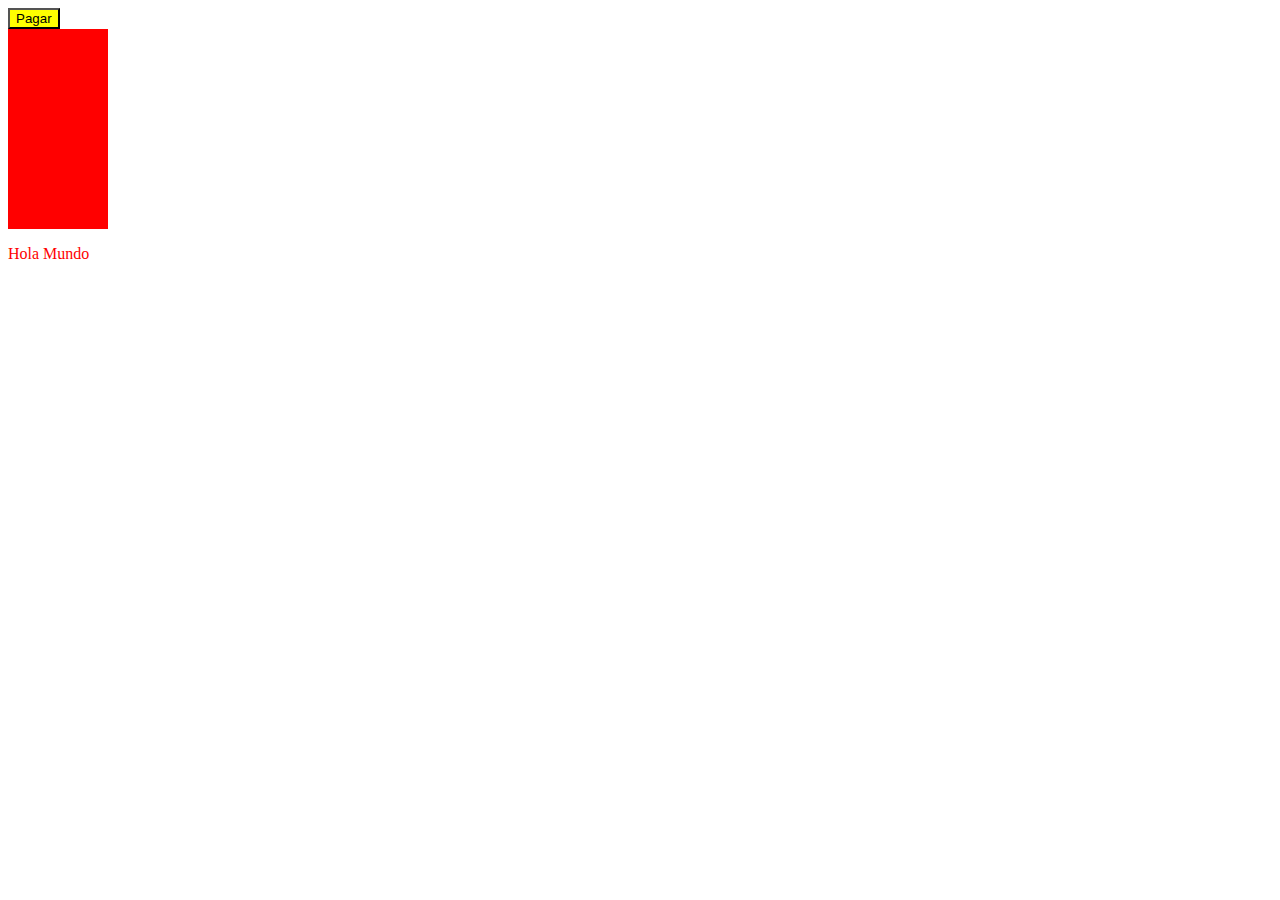
==== Boletines/index.html @ f7801871 "Initial commit" ====
<!DOCTYPE html>
<html lang="es" dir="ltr">
  <head>
    <meta charset="utf-8">
    <title></title>
    <style>
      p{
        color:red;
      }
      .red{
        height: 200px;
        width:100px;
        background-color: red;
      }
      #boton-pago{
        background-color: yellow;
      }
    </style>
  </head>
  <body>
    <button id="boton-pago" type="button" name="button">Pagar</button>
    <div class="red texto-blanco">
    </div>
    <p>Hola Mundo</p>
  </body>
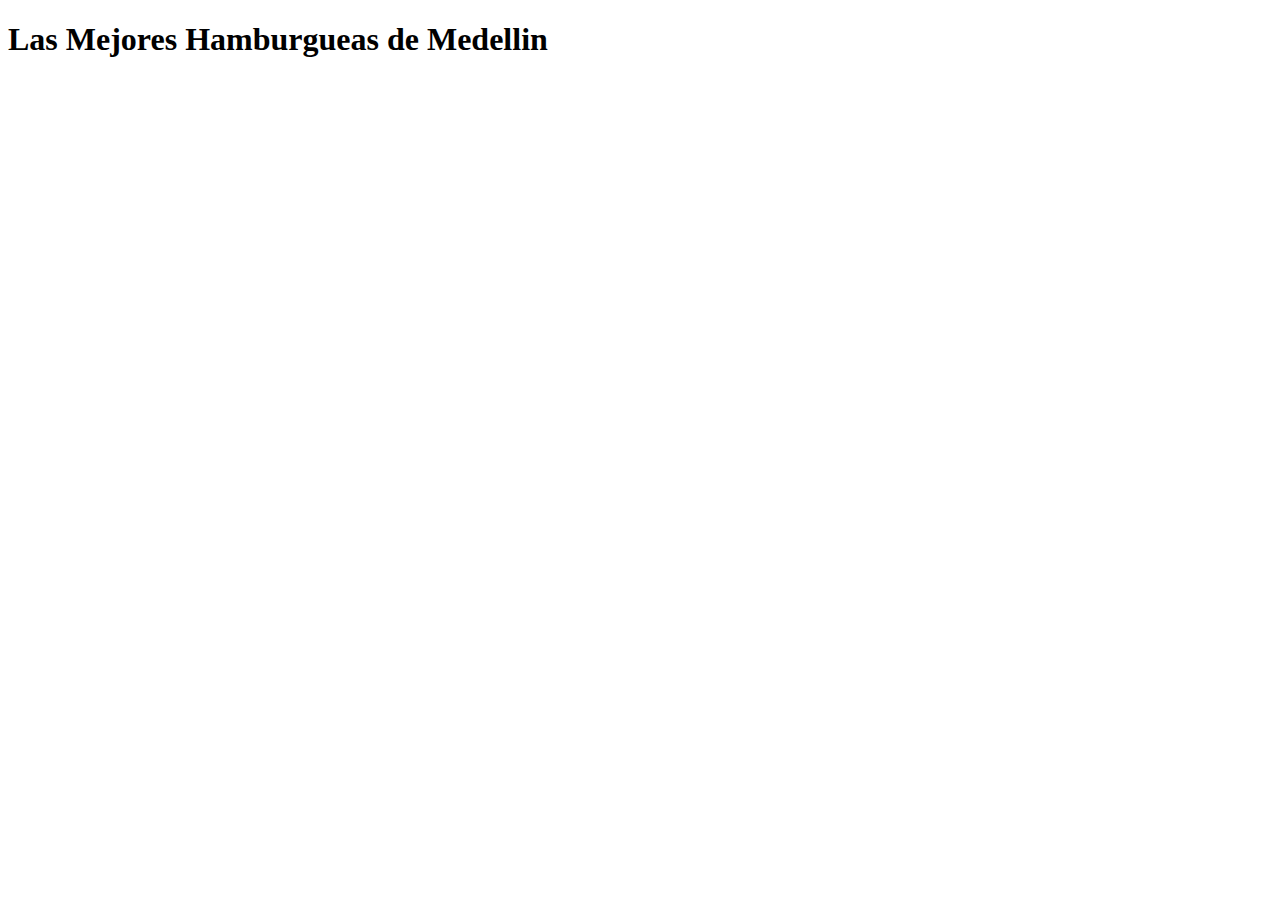
==== commit 39022910: "int. el container, content, y colocando el titulo h1." ====
--- a/Boletines/index.html
+++ b/Boletines/index.html
@@ -2,24 +2,18 @@
 <html lang="es" dir="ltr">
   <head>
     <meta charset="utf-8">
-    <title></title>
-    <style>
-      p{
-        color:red;
-      }
-      .red{
-        height: 200px;
-        width:100px;
-        background-color: red;
-      }
-      #boton-pago{
-        background-color: yellow;
-      }
-    </style>
+    <title>Las Mejores Hamburguesas de Medellin</title>
+    <link rel="stylesheet" href="https://necolas.github.io/normalize.css/8.0.1/normalize.css">
+    <link rel="stylesheet" href="./assets/css/main.css">
   </head>
   <body>
-    <button id="boton-pago" type="button" name="button">Pagar</button>
-    <div class="red texto-blanco">
+    <!-- crawlers,arañas, los scrappers  -->
+    <div class="container">
+      <div class="content">
+        <header>
+          <h1>Las Mejores Hamburgueas de Medellin</h1>
+        </header>        
+      </div>
     </div>
-    <p>Hola Mundo</p>
   </body>
+</html>
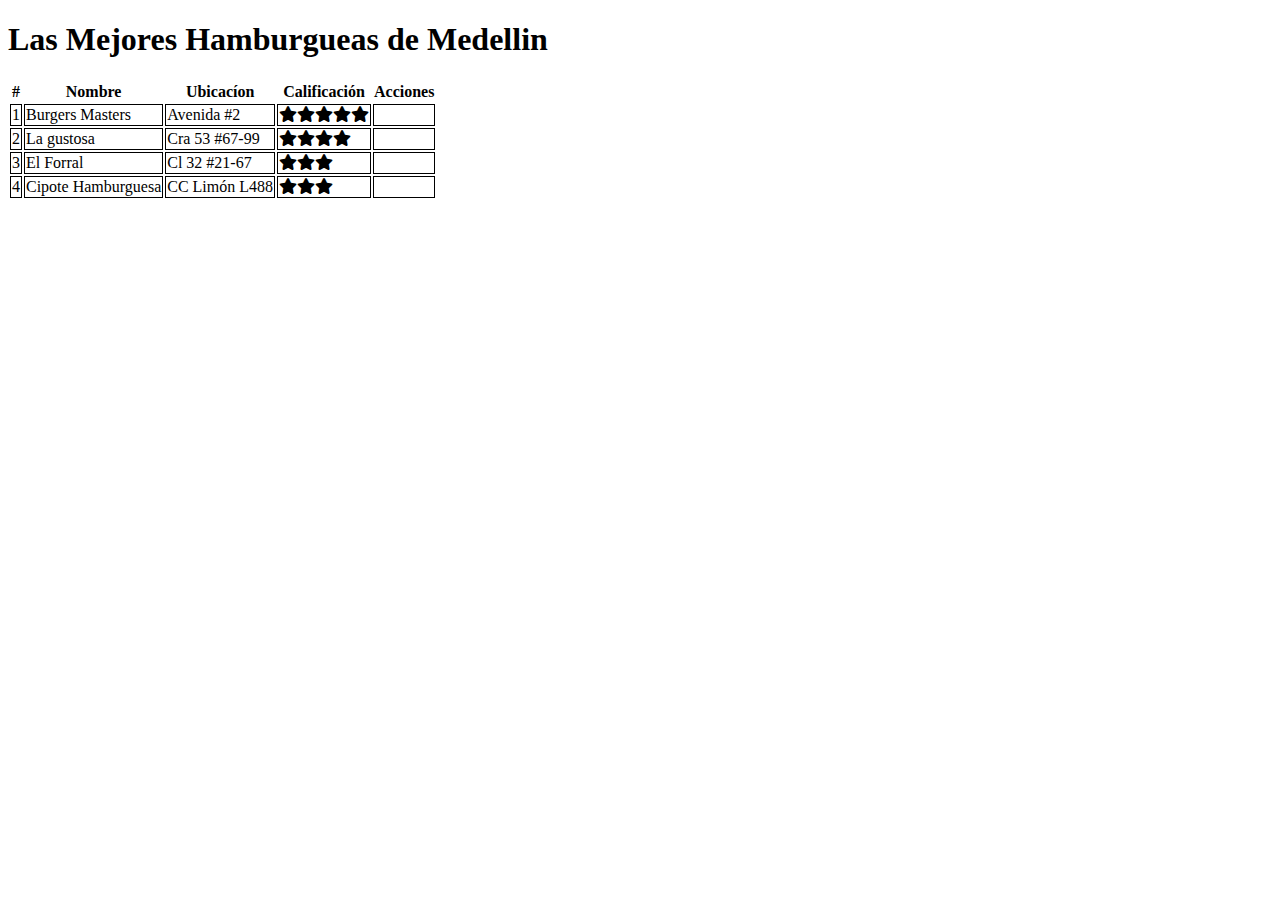
==== commit d65e1690: "Creacion de cuadro,css,logotipos." ====
--- a/Boletines/index.html
+++ b/Boletines/index.html
@@ -5,6 +5,7 @@
     <title>Las Mejores Hamburguesas de Medellin</title>
     <link rel="stylesheet" href="https://necolas.github.io/normalize.css/8.0.1/normalize.css">
     <link rel="stylesheet" href="./assets/css/main.css">
+    <link rel="stylesheet" href="./font-awesome/css/all.css">
   </head>
   <body>
     <!-- crawlers,arañas, los scrappers  -->
@@ -12,7 +13,51 @@
       <div class="content">
         <header>
           <h1>Las Mejores Hamburgueas de Medellin</h1>
-        </header>        
+        </header>
+        <table>
+          <!--todo lo que va dentro de la tabal va aquí-->
+          <thead>
+            <th>#</th>
+            <th>Nombre</th>
+            <th>Ubicacíon</th>
+            <th>Calificación</th>
+            <th>Acciones</th>
+          </thead>
+          <tbody>
+            <tr>
+              <!--tienen que tener el mismo numero que las th-->
+              <td>1</td>
+              <td>Burgers Masters</td>
+              <td>Avenida #2</td>
+              <td><i class="fas fa-star"><i class="fas fa-star"></i><i class="fas fa-star"></i><i class="fas fa-star"></i><i class="fas fa-star"></i></i></td>
+              <td></td>
+            </tr>
+            <tr>
+              <!--tienen que tener el mismo numero que las th-->
+              <td>2</td>
+              <td>La gustosa</td>
+              <td>Cra 53 #67-99</td>
+              <td><i class="fas fa-star"></i><i class="fas fa-star"></i><i class="fas fa-star"></i><i class="fas fa-star"></i></td>
+              <td></td>
+            </tr>
+            <tr>
+              <!--tienen que tener el mismo numero que las th-->
+              <td>3</td>
+              <td>El Forral</td>
+              <td>Cl 32 #21-67</td>
+              <td><i class="fas fa-star"></i><i class="fas fa-star"></i><i class="fas fa-star"></i></td>
+              <td></td>
+            </tr>
+            <tr>
+              <!--tienen que tener el mismo numero que las th-->
+              <td>4</td>
+              <td>Cipote Hamburguesa</td>
+              <td>CC Limón L488</td>
+              <td><i class="fas fa-star"></i><i class="fas fa-star"></i><i class="fas fa-star"></i></td>
+              <td></td>
+            </tr>
+          </tbody>
+        </table>
       </div>
     </div>
   </body>
--- a/Boletines/assets/css/main.css
+++ b/Boletines/assets/css/main.css
@@ -0,0 +1,14 @@
+p{
+  color:red;
+}
+.red{
+  height: 200px;
+  width:100px;
+  background-color: red;
+}
+#boton-pago{
+  background-color: yellow;
+}
+td{
+  border:solid 1px;
+}
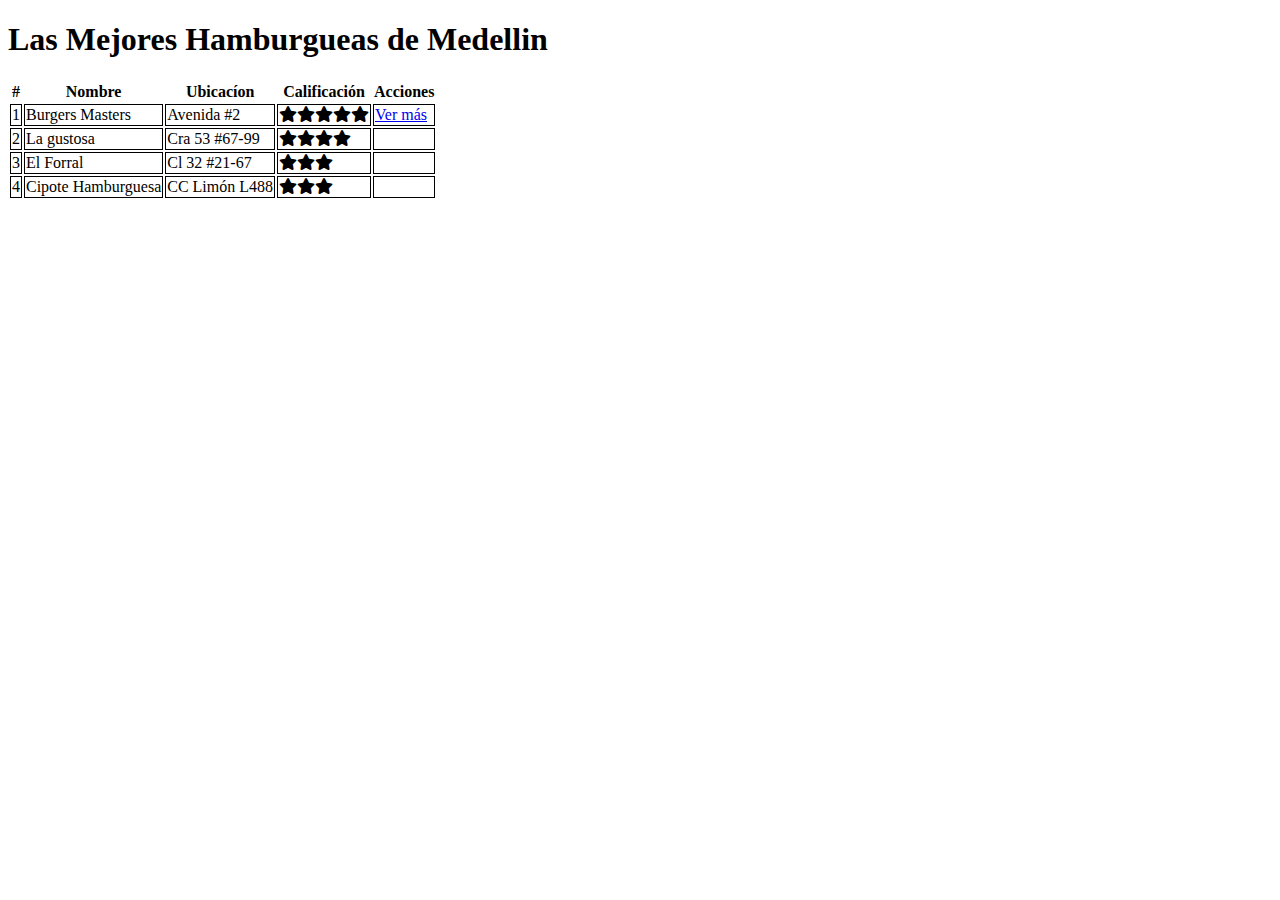
==== commit 7cc2ed42: "Implementacion de otras paginas." ====
--- a/Boletines/index.html
+++ b/Boletines/index.html
@@ -30,7 +30,9 @@
               <td>Burgers Masters</td>
               <td>Avenida #2</td>
               <td><i class="fas fa-star"><i class="fas fa-star"></i><i class="fas fa-star"></i><i class="fas fa-star"></i><i class="fas fa-star"></i></i></td>
-              <td></td>
+              <td>
+                <a href="./Restaurantes/Burgers.html">Ver más</a>
+              </td>
             </tr>
             <tr>
               <!--tienen que tener el mismo numero que las th-->
@@ -38,7 +40,9 @@
               <td>La gustosa</td>
               <td>Cra 53 #67-99</td>
               <td><i class="fas fa-star"></i><i class="fas fa-star"></i><i class="fas fa-star"></i><i class="fas fa-star"></i></td>
-              <td></td>
+              <td>
+
+              </td>
             </tr>
             <tr>
               <!--tienen que tener el mismo numero que las th-->
--- a/Boletines/assets/css/main.css
+++ b/Boletines/assets/css/main.css
@@ -1,5 +1,4 @@
 p{
-  color:red;
 }
 .red{
   height: 200px;
@@ -12,3 +11,4 @@
 td{
   border:solid 1px;
 }
+/*asi se coment en css*/
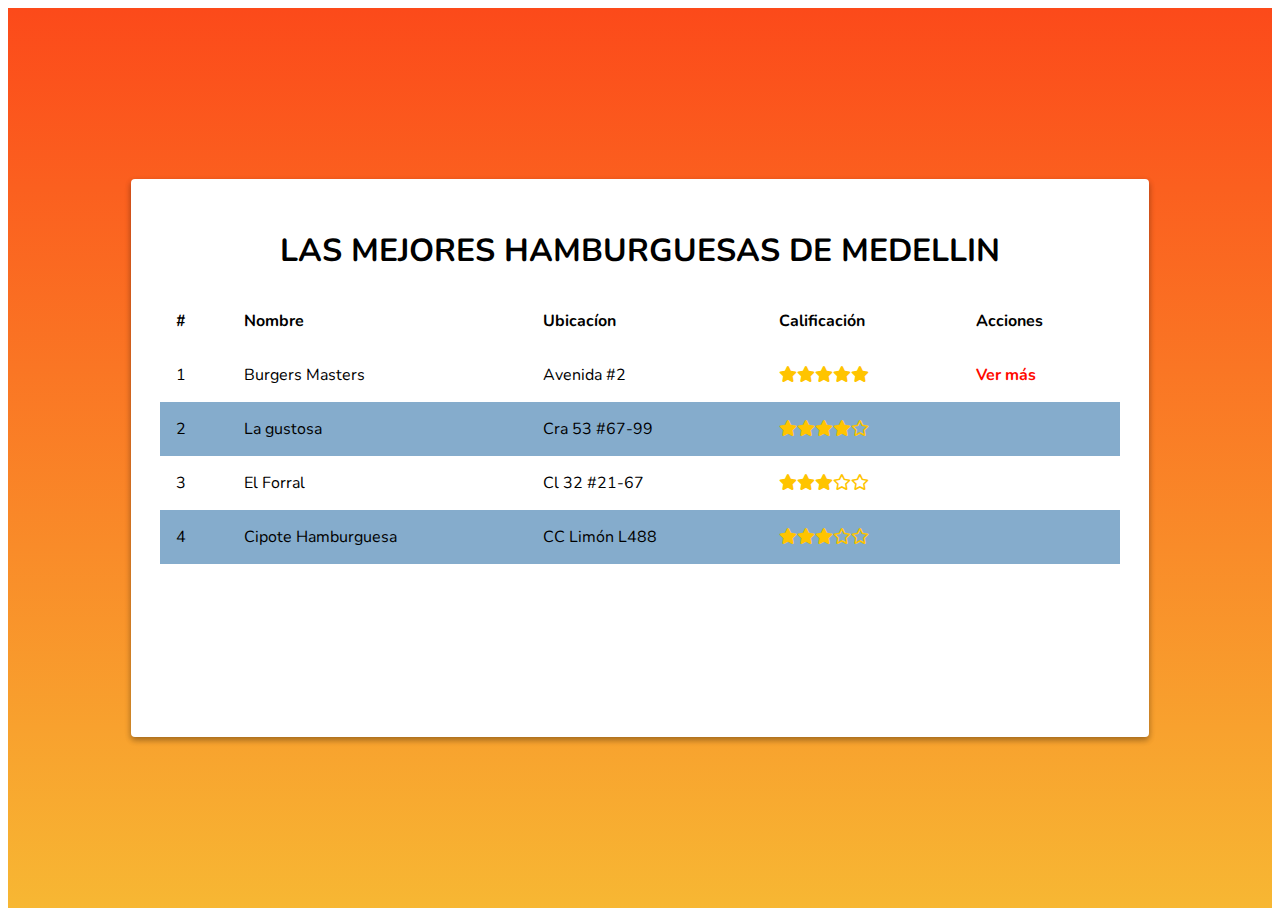
==== commit cda5cf19: "Diseño responsivo." ====
--- a/Boletines/index.html
+++ b/Boletines/index.html
@@ -2,19 +2,22 @@
 <html lang="es" dir="ltr">
   <head>
     <meta charset="utf-8">
+    <meta name="viewport" content="width=device-width,initial-scale=1.0">
     <title>Las Mejores Hamburguesas de Medellin</title>
+    <link href="https://fonts.googleapis.com/css?family=Nunito:300,400,700&display=swap" rel="stylesheet">
     <link rel="stylesheet" href="https://necolas.github.io/normalize.css/8.0.1/normalize.css">
     <link rel="stylesheet" href="./assets/css/main.css">
+    <link rel="stylesheet" href="./assets/css/animate.css"> <!--la libreria de  la animacion, buscar pagina en pocket-->
     <link rel="stylesheet" href="./font-awesome/css/all.css">
   </head>
   <body>
     <!-- crawlers,arañas, los scrappers  -->
     <div class="container">
-      <div class="content">
+      <div class="content animated fadeInDown">
         <header>
-          <h1>Las Mejores Hamburgueas de Medellin</h1>
+          <h1 class="title">Las Mejores Hamburguesas de Medellin</h1>
         </header>
-        <table>
+        <table class="table">
           <!--todo lo que va dentro de la tabal va aquí-->
           <thead>
             <th>#</th>
@@ -29,7 +32,9 @@
               <td>1</td>
               <td>Burgers Masters</td>
               <td>Avenida #2</td>
-              <td><i class="fas fa-star"><i class="fas fa-star"></i><i class="fas fa-star"></i><i class="fas fa-star"></i><i class="fas fa-star"></i></i></td>
+              <td><i class="fas fa-star" arias-hidden="true"></i><i class="fas fa-star"
+                arias-hidden="true"></i><i class="fas fa-star" arias-hidden="true"></i><i class="fas fa-star"
+                arias-hidden="true"></i><i class="fas fa-star" arias-hidden="true"></i></td>
               <td>
                 <a href="./Restaurantes/Burgers.html">Ver más</a>
               </td>
@@ -39,7 +44,9 @@
               <td>2</td>
               <td>La gustosa</td>
               <td>Cra 53 #67-99</td>
-              <td><i class="fas fa-star"></i><i class="fas fa-star"></i><i class="fas fa-star"></i><i class="fas fa-star"></i></td>
+              <td><i class="fas fa-star" arias-hidden="true"></i><i class="fas fa-star"
+                arias-hidden="true"></i><i class="fas fa-star" arias-hidden="true"></i><i class="fas fa-star"
+                arias-hidden="true"></i><i class="far fa-star" arias-hidden="true"></i></td>
               <td>
 
               </td>
@@ -49,7 +56,9 @@
               <td>3</td>
               <td>El Forral</td>
               <td>Cl 32 #21-67</td>
-              <td><i class="fas fa-star"></i><i class="fas fa-star"></i><i class="fas fa-star"></i></td>
+              <td><i class="fas fa-star" arias-hidden="true"></i><i class="fas fa-star"
+                arias-hidden="true"></i><i class="fas fa-star" arias-hidden="true"></i><i class="far fa-star"
+                arias-hidden="true"></i><i class="far fa-star" arias-hidden="true"></i></td>
               <td></td>
             </tr>
             <tr>
@@ -57,7 +66,9 @@
               <td>4</td>
               <td>Cipote Hamburguesa</td>
               <td>CC Limón L488</td>
-              <td><i class="fas fa-star"></i><i class="fas fa-star"></i><i class="fas fa-star"></i></td>
+              <td><i class="fas fa-star" arias-hidden="true"></i><i class="fas fa-star"
+                arias-hidden="true"></i><i class="fas fa-star" arias-hidden="true"></i><i class="far fa-star"
+                arias-hidden="true"></i><i class="far fa-star" arias-hidden="true"></i></td>
               <td></td>
             </tr>
           </tbody>
--- a/Boletines/assets/css/main.css
+++ b/Boletines/assets/css/main.css
@@ -1,14 +1,175 @@
-p{
+
+html{
+  font-family: 'Nunito', sans-serif;
 }
-.red{
-  height: 200px;
-  width:100px;
-  background-color: red;
+a{
+  text-decoration: none;/*la linea de los links donde debe estar*/
+  color: #FF0900;
 }
-#boton-pago{
-  background-color: yellow;
+
+/*pseudo clase para la opacidad*/
+a:hover{
+  opacity: 0.2;
+}
+
+img{
+  max-width: 100%;
+}
+
+.title{
+  text-transform: uppercase;
+  text-align: center;
+}
+
+.paragraph{
+  line-height: 1.8em;
+  font-weight: 300;
+}
+
+.main-image{
+  float:left;
+  margin-right: 1em;
+  height: 250px;
+}
+
+.table{
+  width: 100%;
+  border-spacing: 0;
+}
+
+.table td, .table th{
+  padding: 1em;
+  text-align: left;
+}
+
+.table tr:nth-child(even){
+    background: #85ACCC;
+
+}
+.fa-star, .fa-star-o{
+  color: #ffc400;
+}
+
+.container{
+  background: #fc4a1a;  /* fallback for old browsers */
+  background: -webkit-linear-gradient(to top, #f7b733, #fc4a1a);  /* Chrome 10-25, Safari 5.1-6 */
+  background: linear-gradient(to top, #f7b733, #fc4a1a); /* W3C, IE 10+/ Edge, Firefox 16+, Chrome 26+, Opera 12+, Safari 7+ */
+  height: 100vh; /*ocupe todo el largo y ancho de pantalla el degradados,
+  el "vh" representa el alto total de la pantalla y con "vw" el ancho*/
+  display: flex;/*utilizan el centrado usando flexbox,tanto vertical como horizontal*/
+  align-items: center;
+  justify-content: center;
+}
+
+.content{
+  max-width: 960px;
+  width: 100%;
+  height: 80vh;
+  background-color: white;
+  /*box-shadow: diferenciahorizontal diferenciavertical desenfoque amplitu color;*/
+  box-shadow: 0 3px 6px rgba(0,0,0,0.16), 0 3px 6px rgba(0,0,0,0.23);
+  border-radius: 4px;
+  position: relative;
+  overflow-y: scroll;
+  overflow-x: hidden;
+
+}
+
+.content{
+  padding:1em;
 }
 td{
-  border:solid 1px;
+  display: block;
+  weight:100%;
 }
-/*asi se coment en css*/
+td:nth-last-of-type(1){
+  font-size: 1.5em;
+  font-weight: bold;
+  color: #2071B3;
+}
+th{
+  display: none;
+}
+/*esta es la letra x y su posicion*/
+.actions{
+  position: absolute;
+  top: 1em;
+  right: 1em;
+}
+/*Esta es a etetica de la X*/
+.close{
+  width: 40px;
+  height: 40px;
+  color: white;
+  border-radius: 50%;
+  background-color: #fc4a1a;
+  display: inline-block;
+  box-shadow: 0 3px 6px rgba(0,0,0,0.16), 0 3px 6px rgba(0,0,0,0.23);
+  font-weight: 300px;
+  cursor: pointer;
+  /*por eso colocamos el x en span, para poder centrar la x, con lo que
+  viene*/
+  display: flex;
+  align-items: center;
+  justify-content: center;
+
+}
+
+.title-item{
+  /*border-bottom-style: solid;
+  border-width: 2px;
+  border-color: #2071B3;*/
+  border-bottom: solid 2px #2071B3;
+  padding-bottom: 1em;
+  font-size: 2em;
+}
+
+.address{
+  font-weight: bold;
+  font-size: 1.2;
+  color: #2071B3;
+  margin-top: 2em;
+  display: inline-block;
+}
+
+.position{
+  /*todo eso tiene que ver con el numero
+  la posicion, el color, el padding y los bordes*/
+  background-color:  #fc4a1a;
+  color: white;
+  padding: 0.5em;
+  border-radius: 4px;
+  margin-right: 0.5em;
+
+}
+
+/*condicionales para pantallas pequeñasque sucede en dicho caso.*/
+
+@media (min-width:900px){
+  .content{
+    padding:1.8em;
+  }
+  td{
+    display: table-cell;
+    }
+  td:nth-last-of-type(1){
+    font-size: 1em;
+
+  }
+  th{
+    display: table-cell;
+  }
+}
+
+@media (min-height:550px){
+  .content{
+    height: 500px;
+  }
+}
+/*
+Rojo: #FF0900
+Amarillo: #F8FF4A
+Marron: #B34844
+Azul suave: #85ACCC
+Azul: #2071B3
+*/
